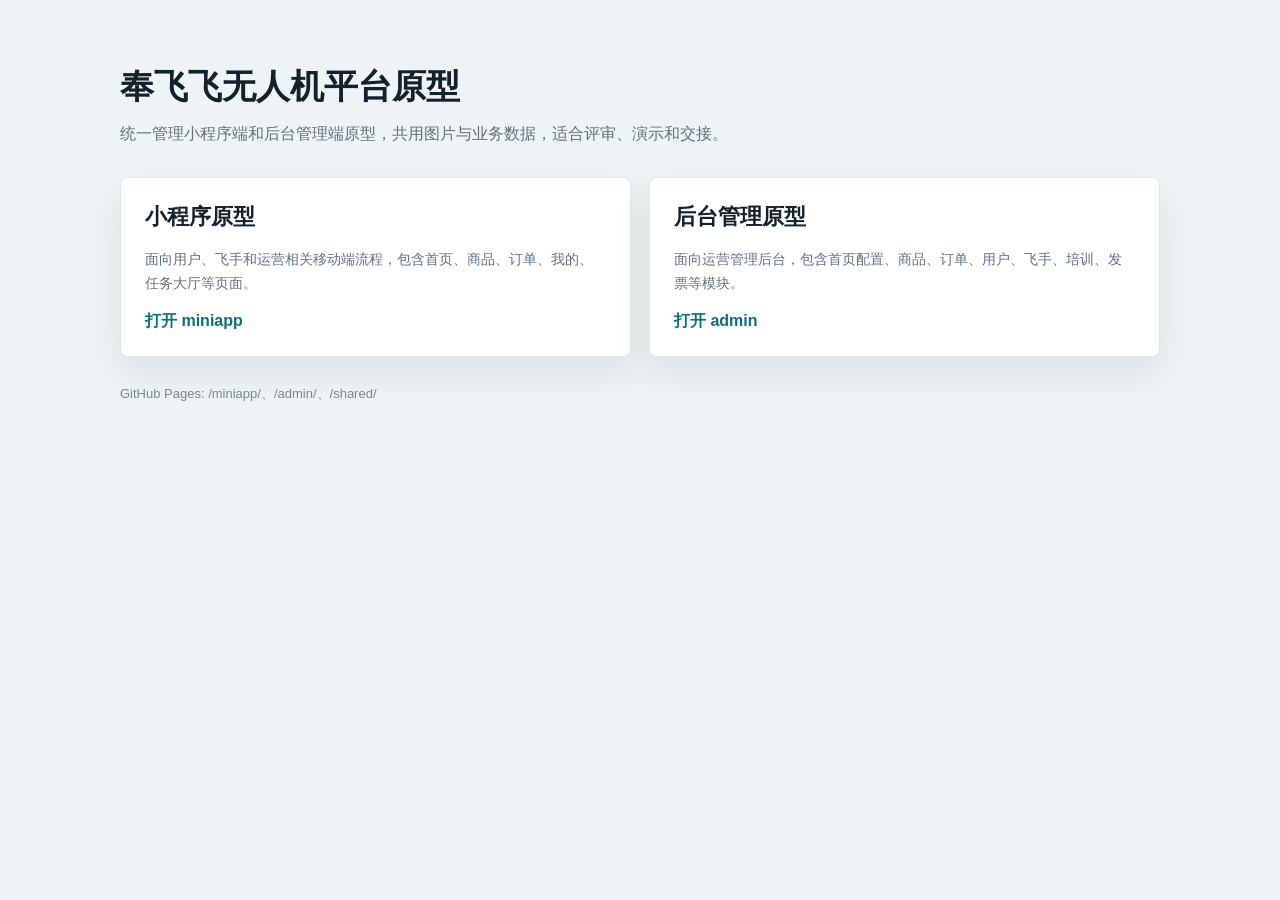
==== index.html @ 7c71ecf8 "Set up unified drone prototypes" ====
<!doctype html>
<html lang="zh-CN">
<head>
  <meta charset="UTF-8">
  <meta name="viewport" content="width=device-width, initial-scale=1.0">
  <meta name="description" content="奉飞飞无人机平台原型入口">
  <title>奉飞飞无人机平台原型</title>
  <style>
    :root { color-scheme: light; --ink:#14212b; --muted:#62717d; --line:#e3e8ec; --brand:#0b6f7e; --soft:#f5f8fa; }
    * { box-sizing: border-box; }
    body { margin:0; min-height:100vh; font-family: -apple-system, BlinkMacSystemFont, "Segoe UI", sans-serif; color:var(--ink); background:#eef3f5; }
    main { width:min(1040px, calc(100% - 40px)); margin:0 auto; padding:64px 0; }
    header { margin-bottom:28px; }
    h1 { margin:0 0 10px; font-size:34px; letter-spacing:0; }
    p { margin:0; color:var(--muted); line-height:1.7; }
    .grid { display:grid; grid-template-columns:repeat(2, minmax(0, 1fr)); gap:18px; margin-top:30px; }
    a { display:grid; min-height:180px; align-content:space-between; padding:24px; border:1px solid var(--line); border-radius:8px; color:inherit; background:#fff; text-decoration:none; box-shadow:0 16px 36px rgba(18,33,43,.08); }
    a:hover { border-color:#9ebdc4; transform:translateY(-1px); }
    strong { display:block; font-size:22px; }
    small { color:var(--muted); font-size:14px; line-height:1.7; }
    span { color:var(--brand); font-weight:800; }
    footer { margin-top:28px; color:#7b8791; font-size:13px; }
    @media (max-width:720px) { main { width:min(100% - 28px, 1040px); padding:36px 0; } h1 { font-size:26px; } .grid { grid-template-columns:1fr; } }
  </style>
</head>
<body>
  <main>
    <header>
      <h1>奉飞飞无人机平台原型</h1>
      <p>统一管理小程序端和后台管理端原型，共用图片与业务数据，适合评审、演示和交接。</p>
    </header>
    <section class="grid" aria-label="原型入口">
      <a href="./miniapp/">
        <strong>小程序原型</strong>
        <small>面向用户、飞手和运营相关移动端流程，包含首页、商品、订单、我的、任务大厅等页面。</small>
        <span>打开 miniapp</span>
      </a>
      <a href="./admin/">
        <strong>后台管理原型</strong>
        <small>面向运营管理后台，包含首页配置、商品、订单、用户、飞手、培训、发票等模块。</small>
        <span>打开 admin</span>
      </a>
    </section>
    <footer>GitHub Pages: /miniapp/、/admin/、/shared/</footer>
  </main>
</body>
</html>
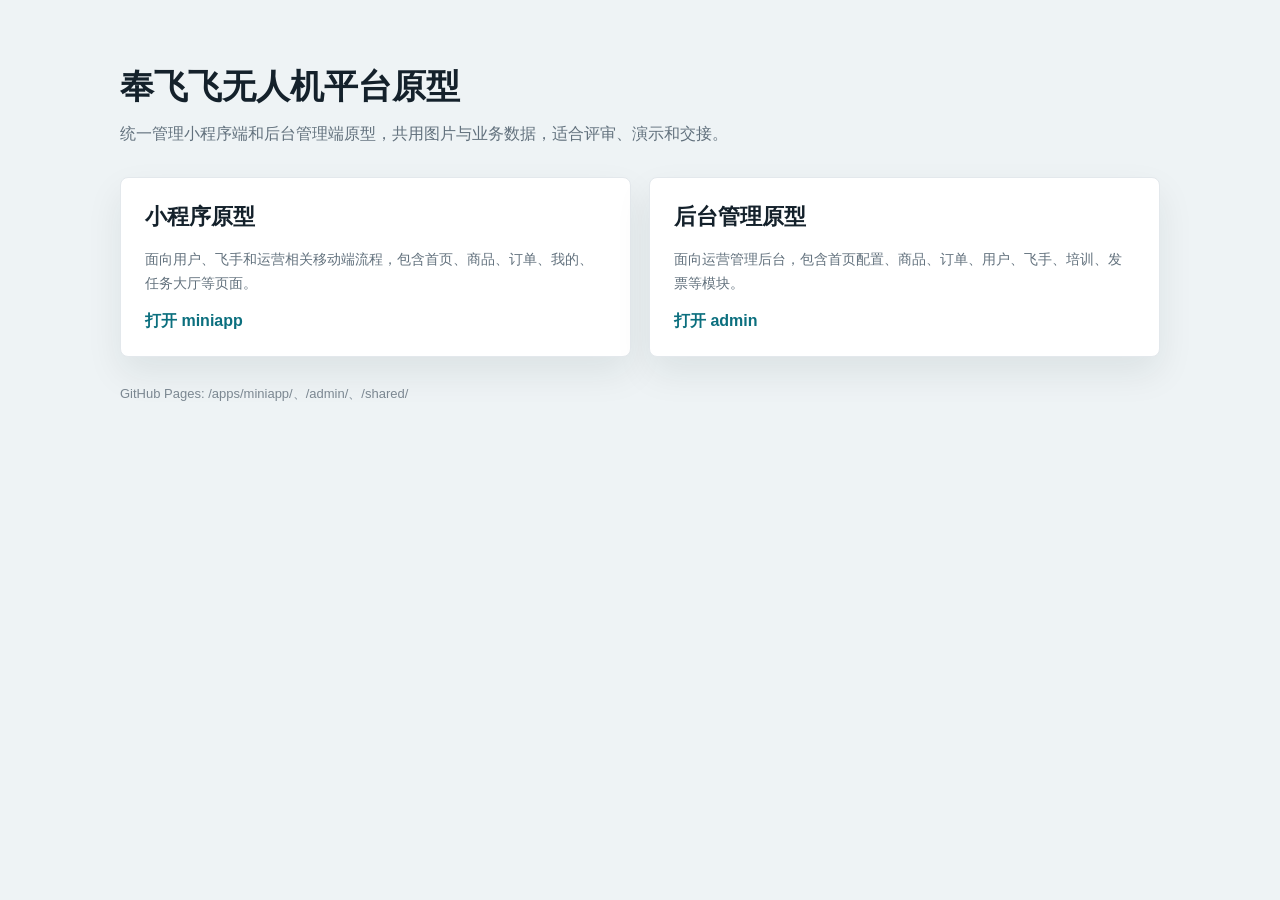
==== commit f6a8695b: "Fix GitHub Pages miniapp publish path" ====
--- a/index.html
+++ b/index.html
@@ -30,7 +30,7 @@
       <p>统一管理小程序端和后台管理端原型，共用图片与业务数据，适合评审、演示和交接。</p>
     </header>
     <section class="grid" aria-label="原型入口">
-      <a href="./miniapp/">
+      <a href="./apps/miniapp/">
         <strong>小程序原型</strong>
         <small>面向用户、飞手和运营相关移动端流程，包含首页、商品、订单、我的、任务大厅等页面。</small>
         <span>打开 miniapp</span>
@@ -41,7 +41,7 @@
         <span>打开 admin</span>
       </a>
     </section>
-    <footer>GitHub Pages: /miniapp/、/admin/、/shared/</footer>
+    <footer>GitHub Pages: /apps/miniapp/、/admin/、/shared/</footer>
   </main>
 </body>
 </html>
